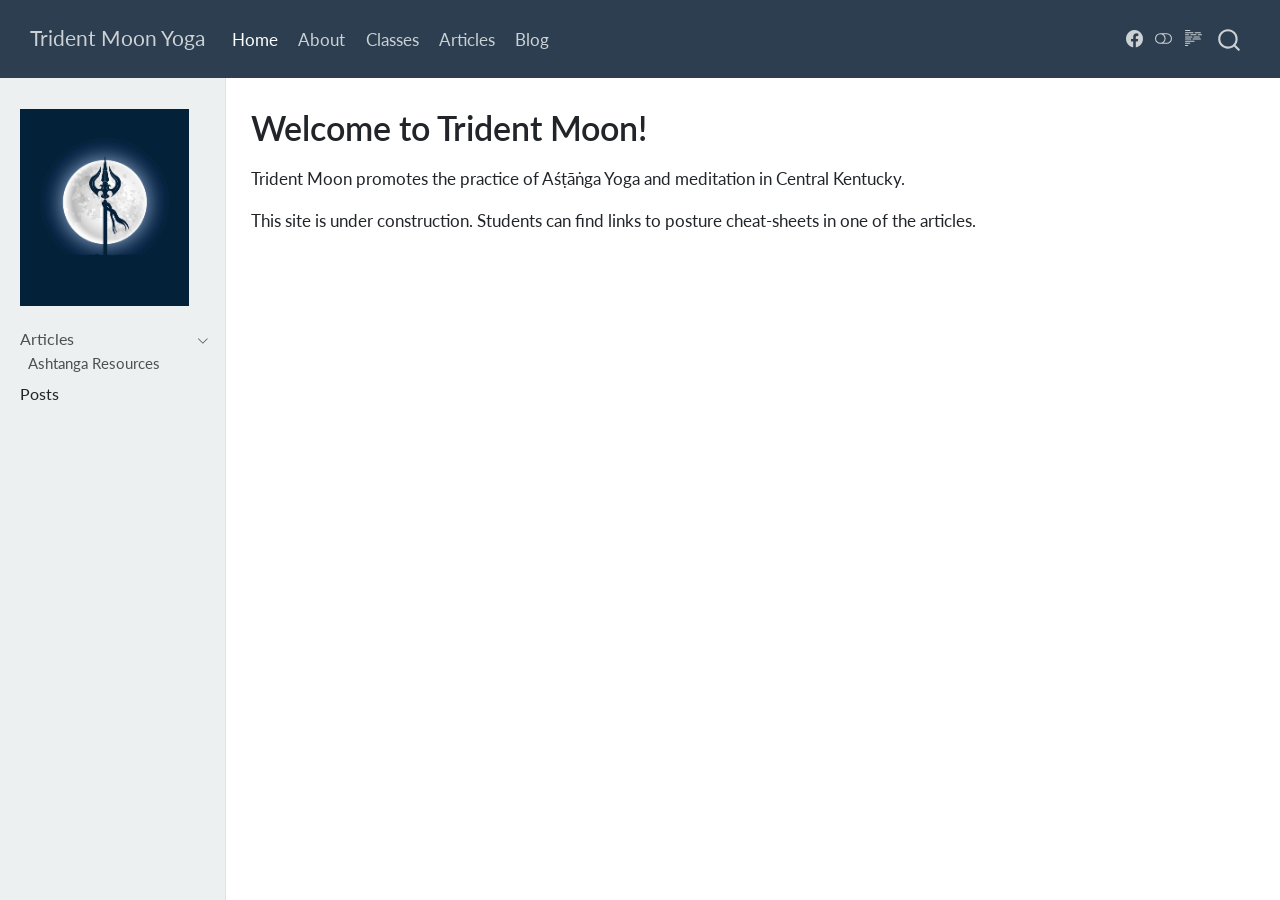
==== docs/index.html @ 767d27b4 "initial commit" ====
<!DOCTYPE html>
<html xmlns="http://www.w3.org/1999/xhtml" lang="en" xml:lang="en"><head>

<meta charset="utf-8">
<meta name="generator" content="quarto-1.4.551">

<meta name="viewport" content="width=device-width, initial-scale=1.0, user-scalable=yes">


<title>Trident Moon Yoga - Welcome to Trident Moon!</title>
<style>
code{white-space: pre-wrap;}
span.smallcaps{font-variant: small-caps;}
div.columns{display: flex; gap: min(4vw, 1.5em);}
div.column{flex: auto; overflow-x: auto;}
div.hanging-indent{margin-left: 1.5em; text-indent: -1.5em;}
ul.task-list{list-style: none;}
ul.task-list li input[type="checkbox"] {
  width: 0.8em;
  margin: 0 0.8em 0.2em -1em; /* quarto-specific, see https://github.com/quarto-dev/quarto-cli/issues/4556 */ 
  vertical-align: middle;
}
</style>


<script src="site_libs/quarto-nav/quarto-nav.js"></script>
<script src="site_libs/quarto-nav/headroom.min.js"></script>
<script src="site_libs/clipboard/clipboard.min.js"></script>
<script src="site_libs/quarto-search/autocomplete.umd.js"></script>
<script src="site_libs/quarto-search/fuse.min.js"></script>
<script src="site_libs/quarto-search/quarto-search.js"></script>
<meta name="quarto:offset" content="./">
<link href="./images/trident_favicon.jpg" rel="icon" type="image/jpeg">
<script src="site_libs/quarto-html/quarto.js"></script>
<script src="site_libs/quarto-html/popper.min.js"></script>
<script src="site_libs/quarto-html/tippy.umd.min.js"></script>
<script src="site_libs/quarto-html/anchor.min.js"></script>
<link href="site_libs/quarto-html/tippy.css" rel="stylesheet">
<link href="site_libs/quarto-html/quarto-syntax-highlighting.css" rel="stylesheet" class="quarto-color-scheme" id="quarto-text-highlighting-styles">
<link href="site_libs/quarto-html/quarto-syntax-highlighting-dark.css" rel="prefetch" class="quarto-color-scheme quarto-color-alternate" id="quarto-text-highlighting-styles">
<script src="site_libs/bootstrap/bootstrap.min.js"></script>
<link href="site_libs/bootstrap/bootstrap-icons.css" rel="stylesheet">
<link href="site_libs/bootstrap/bootstrap.min.css" rel="stylesheet" class="quarto-color-scheme" id="quarto-bootstrap" data-mode="light">
<link href="site_libs/bootstrap/bootstrap-dark.min.css" rel="prefetch" class="quarto-color-scheme quarto-color-alternate" id="quarto-bootstrap" data-mode="dark">
<script id="quarto-search-options" type="application/json">{
  "location": "navbar",
  "copy-button": false,
  "collapse-after": 3,
  "panel-placement": "end",
  "type": "overlay",
  "limit": 50,
  "keyboard-shortcut": [
    "f",
    "/",
    "s"
  ],
  "show-item-context": false,
  "language": {
    "search-no-results-text": "No results",
    "search-matching-documents-text": "matching documents",
    "search-copy-link-title": "Copy link to search",
    "search-hide-matches-text": "Hide additional matches",
    "search-more-match-text": "more match in this document",
    "search-more-matches-text": "more matches in this document",
    "search-clear-button-title": "Clear",
    "search-text-placeholder": "",
    "search-detached-cancel-button-title": "Cancel",
    "search-submit-button-title": "Submit",
    "search-label": "Search"
  }
}</script>


<link rel="stylesheet" href="styles.css">
</head>

<body class="nav-sidebar docked nav-fixed">

<div id="quarto-search-results"></div>
  <header id="quarto-header" class="headroom fixed-top">
    <nav class="navbar navbar-expand-lg " data-bs-theme="dark">
      <div class="navbar-container container-fluid">
      <div class="navbar-brand-container mx-auto">
    <a class="navbar-brand" href="./index.html">
    <span class="navbar-title">Trident Moon Yoga</span>
    </a>
  </div>
            <div id="quarto-search" class="" title="Search"></div>
          <button class="navbar-toggler" type="button" data-bs-toggle="collapse" data-bs-target="#navbarCollapse" aria-controls="navbarCollapse" aria-expanded="false" aria-label="Toggle navigation" onclick="if (window.quartoToggleHeadroom) { window.quartoToggleHeadroom(); }">
  <span class="navbar-toggler-icon"></span>
</button>
          <div class="collapse navbar-collapse" id="navbarCollapse">
            <ul class="navbar-nav navbar-nav-scroll me-auto">
  <li class="nav-item">
    <a class="nav-link active" href="./index.html" aria-current="page"> 
<span class="menu-text">Home</span></a>
  </li>  
  <li class="nav-item">
    <a class="nav-link" href="./about.html"> 
<span class="menu-text">About</span></a>
  </li>  
  <li class="nav-item">
    <a class="nav-link" href="./schedule.html"> 
<span class="menu-text">Classes</span></a>
  </li>  
  <li class="nav-item">
    <a class="nav-link" href="./articles/index.html"> 
<span class="menu-text">Articles</span></a>
  </li>  
  <li class="nav-item">
    <a class="nav-link" href="./posts/index.html"> 
<span class="menu-text">Blog</span></a>
  </li>  
</ul>
          </div> <!-- /navcollapse -->
          <div class="quarto-navbar-tools tools-wide">
    <a href="https://www.facebook.com/profile.php?id=61556987980351" title="" class="quarto-navigation-tool px-1" aria-label=""><i class="bi bi-facebook"></i></a>
  <a href="" class="quarto-color-scheme-toggle quarto-navigation-tool  px-1" onclick="window.quartoToggleColorScheme(); return false;" title="Toggle dark mode"><i class="bi"></i></a>
  <a href="" class="quarto-reader-toggle quarto-navigation-tool px-1" onclick="window.quartoToggleReader(); return false;" title="Toggle reader mode">
  <div class="quarto-reader-toggle-btn">
  <i class="bi"></i>
  </div>
</a>
</div>
      </div> <!-- /container-fluid -->
    </nav>
  <nav class="quarto-secondary-nav">
    <div class="container-fluid d-flex">
      <button type="button" class="quarto-btn-toggle btn" data-bs-toggle="collapse" data-bs-target=".quarto-sidebar-collapse-item" aria-controls="quarto-sidebar" aria-expanded="false" aria-label="Toggle sidebar navigation" onclick="if (window.quartoToggleHeadroom) { window.quartoToggleHeadroom(); }">
        <i class="bi bi-layout-text-sidebar-reverse"></i>
      </button>
        <nav class="quarto-page-breadcrumbs" aria-label="breadcrumb"><ol class="breadcrumb"><li class="breadcrumb-item">Welcome to Trident Moon!</li></ol></nav>
        <a class="flex-grow-1" role="button" data-bs-toggle="collapse" data-bs-target=".quarto-sidebar-collapse-item" aria-controls="quarto-sidebar" aria-expanded="false" aria-label="Toggle sidebar navigation" onclick="if (window.quartoToggleHeadroom) { window.quartoToggleHeadroom(); }">      
        </a>
    </div>
  </nav>
</header>
<!-- content -->
<div id="quarto-content" class="quarto-container page-columns page-rows-contents page-layout-article page-navbar">
<!-- sidebar -->
  <nav id="quarto-sidebar" class="sidebar collapse collapse-horizontal quarto-sidebar-collapse-item sidebar-navigation docked overflow-auto">
    <div class="pt-lg-2 mt-2 text-left sidebar-header">
      <a href="./index.html" class="sidebar-logo-link">
      <img src="./images/trident_logo.jpeg" alt="" class="sidebar-logo py-0 d-lg-inline d-none">
      </a>
      </div>
    <div class="sidebar-menu-container"> 
    <ul class="list-unstyled mt-1">
        <li class="sidebar-item sidebar-item-section">
      <div class="sidebar-item-container"> 
            <a href="./articles/index.html" class="sidebar-item-text sidebar-link">
 <span class="menu-text">Articles</span></a>
          <a class="sidebar-item-toggle text-start" data-bs-toggle="collapse" data-bs-target="#quarto-sidebar-section-1" aria-expanded="true" aria-label="Toggle section">
            <i class="bi bi-chevron-right ms-2"></i>
          </a> 
      </div>
      <ul id="quarto-sidebar-section-1" class="collapse list-unstyled sidebar-section depth1 show">  
          <li class="sidebar-item">
  <div class="sidebar-item-container"> 
  <a href="./articles/ashtanga-resources/index.html" class="sidebar-item-text sidebar-link">
 <span class="menu-text">Ashtanga Resources</span></a>
  </div>
</li>
      </ul>
  </li>
        <li class="sidebar-item sidebar-item-section">
      <span class="sidebar-item-text sidebar-link text-start">
 <span class="menu-text">Posts</span></span>
  </li>
    </ul>
    </div>
</nav>
<div id="quarto-sidebar-glass" class="quarto-sidebar-collapse-item" data-bs-toggle="collapse" data-bs-target=".quarto-sidebar-collapse-item"></div>
<!-- margin-sidebar -->
    <div id="quarto-margin-sidebar" class="sidebar margin-sidebar">
        
    </div>
<!-- main -->
<main class="content" id="quarto-document-content">

<header id="title-block-header" class="quarto-title-block default">
<div class="quarto-title">
<h1 class="title">Welcome to Trident Moon!</h1>
</div>



<div class="quarto-title-meta">

    
  
    
  </div>
  


</header>


<p>Trident Moon promotes the practice of Aśṭāṅga Yoga and meditation in Central Kentucky.</p>
<p>This site is under construction. Students can find links to posture cheat-sheets in one of the articles.</p>



</main> <!-- /main -->
<script id="quarto-html-after-body" type="application/javascript">
window.document.addEventListener("DOMContentLoaded", function (event) {
  const toggleBodyColorMode = (bsSheetEl) => {
    const mode = bsSheetEl.getAttribute("data-mode");
    const bodyEl = window.document.querySelector("body");
    if (mode === "dark") {
      bodyEl.classList.add("quarto-dark");
      bodyEl.classList.remove("quarto-light");
    } else {
      bodyEl.classList.add("quarto-light");
      bodyEl.classList.remove("quarto-dark");
    }
  }
  const toggleBodyColorPrimary = () => {
    const bsSheetEl = window.document.querySelector("link#quarto-bootstrap");
    if (bsSheetEl) {
      toggleBodyColorMode(bsSheetEl);
    }
  }
  toggleBodyColorPrimary();  
  const disableStylesheet = (stylesheets) => {
    for (let i=0; i < stylesheets.length; i++) {
      const stylesheet = stylesheets[i];
      stylesheet.rel = 'prefetch';
    }
  }
  const enableStylesheet = (stylesheets) => {
    for (let i=0; i < stylesheets.length; i++) {
      const stylesheet = stylesheets[i];
      stylesheet.rel = 'stylesheet';
    }
  }
  const manageTransitions = (selector, allowTransitions) => {
    const els = window.document.querySelectorAll(selector);
    for (let i=0; i < els.length; i++) {
      const el = els[i];
      if (allowTransitions) {
        el.classList.remove('notransition');
      } else {
        el.classList.add('notransition');
      }
    }
  }
  const toggleGiscusIfUsed = (isAlternate, darkModeDefault) => {
    const baseTheme = document.querySelector('#giscus-base-theme')?.value ?? 'light';
    const alternateTheme = document.querySelector('#giscus-alt-theme')?.value ?? 'dark';
    let newTheme = '';
    if(darkModeDefault) {
      newTheme = isAlternate ? baseTheme : alternateTheme;
    } else {
      newTheme = isAlternate ? alternateTheme : baseTheme;
    }
    const changeGiscusTheme = () => {
      // From: https://github.com/giscus/giscus/issues/336
      const sendMessage = (message) => {
        const iframe = document.querySelector('iframe.giscus-frame');
        if (!iframe) return;
        iframe.contentWindow.postMessage({ giscus: message }, 'https://giscus.app');
      }
      sendMessage({
        setConfig: {
          theme: newTheme
        }
      });
    }
    const isGiscussLoaded = window.document.querySelector('iframe.giscus-frame') !== null;
    if (isGiscussLoaded) {
      changeGiscusTheme();
    }
  }
  const toggleColorMode = (alternate) => {
    // Switch the stylesheets
    const alternateStylesheets = window.document.querySelectorAll('link.quarto-color-scheme.quarto-color-alternate');
    manageTransitions('#quarto-margin-sidebar .nav-link', false);
    if (alternate) {
      enableStylesheet(alternateStylesheets);
      for (const sheetNode of alternateStylesheets) {
        if (sheetNode.id === "quarto-bootstrap") {
          toggleBodyColorMode(sheetNode);
        }
      }
    } else {
      disableStylesheet(alternateStylesheets);
      toggleBodyColorPrimary();
    }
    manageTransitions('#quarto-margin-sidebar .nav-link', true);
    // Switch the toggles
    const toggles = window.document.querySelectorAll('.quarto-color-scheme-toggle');
    for (let i=0; i < toggles.length; i++) {
      const toggle = toggles[i];
      if (toggle) {
        if (alternate) {
          toggle.classList.add("alternate");     
        } else {
          toggle.classList.remove("alternate");
        }
      }
    }
    // Hack to workaround the fact that safari doesn't
    // properly recolor the scrollbar when toggling (#1455)
    if (navigator.userAgent.indexOf('Safari') > 0 && navigator.userAgent.indexOf('Chrome') == -1) {
      manageTransitions("body", false);
      window.scrollTo(0, 1);
      setTimeout(() => {
        window.scrollTo(0, 0);
        manageTransitions("body", true);
      }, 40);  
    }
  }
  const isFileUrl = () => { 
    return window.location.protocol === 'file:';
  }
  const hasAlternateSentinel = () => {  
    let styleSentinel = getColorSchemeSentinel();
    if (styleSentinel !== null) {
      return styleSentinel === "alternate";
    } else {
      return false;
    }
  }
  const setStyleSentinel = (alternate) => {
    const value = alternate ? "alternate" : "default";
    if (!isFileUrl()) {
      window.localStorage.setItem("quarto-color-scheme", value);
    } else {
      localAlternateSentinel = value;
    }
  }
  const getColorSchemeSentinel = () => {
    if (!isFileUrl()) {
      const storageValue = window.localStorage.getItem("quarto-color-scheme");
      return storageValue != null ? storageValue : localAlternateSentinel;
    } else {
      return localAlternateSentinel;
    }
  }
  const darkModeDefault = false;
  let localAlternateSentinel = darkModeDefault ? 'alternate' : 'default';
  // Dark / light mode switch
  window.quartoToggleColorScheme = () => {
    // Read the current dark / light value 
    let toAlternate = !hasAlternateSentinel();
    toggleColorMode(toAlternate);
    setStyleSentinel(toAlternate);
    toggleGiscusIfUsed(toAlternate, darkModeDefault);
  };
  // Ensure there is a toggle, if there isn't float one in the top right
  if (window.document.querySelector('.quarto-color-scheme-toggle') === null) {
    const a = window.document.createElement('a');
    a.classList.add('top-right');
    a.classList.add('quarto-color-scheme-toggle');
    a.href = "";
    a.onclick = function() { try { window.quartoToggleColorScheme(); } catch {} return false; };
    const i = window.document.createElement("i");
    i.classList.add('bi');
    a.appendChild(i);
    window.document.body.appendChild(a);
  }
  // Switch to dark mode if need be
  if (hasAlternateSentinel()) {
    toggleColorMode(true);
  } else {
    toggleColorMode(false);
  }
  const icon = "";
  const anchorJS = new window.AnchorJS();
  anchorJS.options = {
    placement: 'right',
    icon: icon
  };
  anchorJS.add('.anchored');
  const isCodeAnnotation = (el) => {
    for (const clz of el.classList) {
      if (clz.startsWith('code-annotation-')) {                     
        return true;
      }
    }
    return false;
  }
  const clipboard = new window.ClipboardJS('.code-copy-button', {
    text: function(trigger) {
      const codeEl = trigger.previousElementSibling.cloneNode(true);
      for (const childEl of codeEl.children) {
        if (isCodeAnnotation(childEl)) {
          childEl.remove();
        }
      }
      return codeEl.innerText;
    }
  });
  clipboard.on('success', function(e) {
    // button target
    const button = e.trigger;
    // don't keep focus
    button.blur();
    // flash "checked"
    button.classList.add('code-copy-button-checked');
    var currentTitle = button.getAttribute("title");
    button.setAttribute("title", "Copied!");
    let tooltip;
    if (window.bootstrap) {
      button.setAttribute("data-bs-toggle", "tooltip");
      button.setAttribute("data-bs-placement", "left");
      button.setAttribute("data-bs-title", "Copied!");
      tooltip = new bootstrap.Tooltip(button, 
        { trigger: "manual", 
          customClass: "code-copy-button-tooltip",
          offset: [0, -8]});
      tooltip.show();    
    }
    setTimeout(function() {
      if (tooltip) {
        tooltip.hide();
        button.removeAttribute("data-bs-title");
        button.removeAttribute("data-bs-toggle");
        button.removeAttribute("data-bs-placement");
      }
      button.setAttribute("title", currentTitle);
      button.classList.remove('code-copy-button-checked');
    }, 1000);
    // clear code selection
    e.clearSelection();
  });
    var localhostRegex = new RegExp(/^(?:http|https):\/\/localhost\:?[0-9]*\//);
    var mailtoRegex = new RegExp(/^mailto:/);
      var filterRegex = new RegExp("https:\/\/cab6ea50-a00e-4cb3-a31e-dc4bb3713c35\.netlify\.app\/");
    var isInternal = (href) => {
        return filterRegex.test(href) || localhostRegex.test(href) || mailtoRegex.test(href);
    }
    // Inspect non-navigation links and adorn them if external
 	var links = window.document.querySelectorAll('a[href]:not(.nav-link):not(.navbar-brand):not(.toc-action):not(.sidebar-link):not(.sidebar-item-toggle):not(.pagination-link):not(.no-external):not([aria-hidden]):not(.dropdown-item):not(.quarto-navigation-tool)');
    for (var i=0; i<links.length; i++) {
      const link = links[i];
      if (!isInternal(link.href)) {
        // undo the damage that might have been done by quarto-nav.js in the case of
        // links that we want to consider external
        if (link.dataset.originalHref !== undefined) {
          link.href = link.dataset.originalHref;
        }
      }
    }
  function tippyHover(el, contentFn, onTriggerFn, onUntriggerFn) {
    const config = {
      allowHTML: true,
      maxWidth: 500,
      delay: 100,
      arrow: false,
      appendTo: function(el) {
          return el.parentElement;
      },
      interactive: true,
      interactiveBorder: 10,
      theme: 'quarto',
      placement: 'bottom-start',
    };
    if (contentFn) {
      config.content = contentFn;
    }
    if (onTriggerFn) {
      config.onTrigger = onTriggerFn;
    }
    if (onUntriggerFn) {
      config.onUntrigger = onUntriggerFn;
    }
    window.tippy(el, config); 
  }
  const noterefs = window.document.querySelectorAll('a[role="doc-noteref"]');
  for (var i=0; i<noterefs.length; i++) {
    const ref = noterefs[i];
    tippyHover(ref, function() {
      // use id or data attribute instead here
      let href = ref.getAttribute('data-footnote-href') || ref.getAttribute('href');
      try { href = new URL(href).hash; } catch {}
      const id = href.replace(/^#\/?/, "");
      const note = window.document.getElementById(id);
      if (note) {
        return note.innerHTML;
      } else {
        return "";
      }
    });
  }
  const xrefs = window.document.querySelectorAll('a.quarto-xref');
  const processXRef = (id, note) => {
    // Strip column container classes
    const stripColumnClz = (el) => {
      el.classList.remove("page-full", "page-columns");
      if (el.children) {
        for (const child of el.children) {
          stripColumnClz(child);
        }
      }
    }
    stripColumnClz(note)
    if (id === null || id.startsWith('sec-')) {
      // Special case sections, only their first couple elements
      const container = document.createElement("div");
      if (note.children && note.children.length > 2) {
        container.appendChild(note.children[0].cloneNode(true));
        for (let i = 1; i < note.children.length; i++) {
          const child = note.children[i];
          if (child.tagName === "P" && child.innerText === "") {
            continue;
          } else {
            container.appendChild(child.cloneNode(true));
            break;
          }
        }
        if (window.Quarto?.typesetMath) {
          window.Quarto.typesetMath(container);
        }
        return container.innerHTML
      } else {
        if (window.Quarto?.typesetMath) {
          window.Quarto.typesetMath(note);
        }
        return note.innerHTML;
      }
    } else {
      // Remove any anchor links if they are present
      const anchorLink = note.querySelector('a.anchorjs-link');
      if (anchorLink) {
        anchorLink.remove();
      }
      if (window.Quarto?.typesetMath) {
        window.Quarto.typesetMath(note);
      }
      // TODO in 1.5, we should make sure this works without a callout special case
      if (note.classList.contains("callout")) {
        return note.outerHTML;
      } else {
        return note.innerHTML;
      }
    }
  }
  for (var i=0; i<xrefs.length; i++) {
    const xref = xrefs[i];
    tippyHover(xref, undefined, function(instance) {
      instance.disable();
      let url = xref.getAttribute('href');
      let hash = undefined; 
      if (url.startsWith('#')) {
        hash = url;
      } else {
        try { hash = new URL(url).hash; } catch {}
      }
      if (hash) {
        const id = hash.replace(/^#\/?/, "");
        const note = window.document.getElementById(id);
        if (note !== null) {
          try {
            const html = processXRef(id, note.cloneNode(true));
            instance.setContent(html);
          } finally {
            instance.enable();
            instance.show();
          }
        } else {
          // See if we can fetch this
          fetch(url.split('#')[0])
          .then(res => res.text())
          .then(html => {
            const parser = new DOMParser();
            const htmlDoc = parser.parseFromString(html, "text/html");
            const note = htmlDoc.getElementById(id);
            if (note !== null) {
              const html = processXRef(id, note);
              instance.setContent(html);
            } 
          }).finally(() => {
            instance.enable();
            instance.show();
          });
        }
      } else {
        // See if we can fetch a full url (with no hash to target)
        // This is a special case and we should probably do some content thinning / targeting
        fetch(url)
        .then(res => res.text())
        .then(html => {
          const parser = new DOMParser();
          const htmlDoc = parser.parseFromString(html, "text/html");
          const note = htmlDoc.querySelector('main.content');
          if (note !== null) {
            // This should only happen for chapter cross references
            // (since there is no id in the URL)
            // remove the first header
            if (note.children.length > 0 && note.children[0].tagName === "HEADER") {
              note.children[0].remove();
            }
            const html = processXRef(null, note);
            instance.setContent(html);
          } 
        }).finally(() => {
          instance.enable();
          instance.show();
        });
      }
    }, function(instance) {
    });
  }
      let selectedAnnoteEl;
      const selectorForAnnotation = ( cell, annotation) => {
        let cellAttr = 'data-code-cell="' + cell + '"';
        let lineAttr = 'data-code-annotation="' +  annotation + '"';
        const selector = 'span[' + cellAttr + '][' + lineAttr + ']';
        return selector;
      }
      const selectCodeLines = (annoteEl) => {
        const doc = window.document;
        const targetCell = annoteEl.getAttribute("data-target-cell");
        const targetAnnotation = annoteEl.getAttribute("data-target-annotation");
        const annoteSpan = window.document.querySelector(selectorForAnnotation(targetCell, targetAnnotation));
        const lines = annoteSpan.getAttribute("data-code-lines").split(",");
        const lineIds = lines.map((line) => {
          return targetCell + "-" + line;
        })
        let top = null;
        let height = null;
        let parent = null;
        if (lineIds.length > 0) {
            //compute the position of the single el (top and bottom and make a div)
            const el = window.document.getElementById(lineIds[0]);
            top = el.offsetTop;
            height = el.offsetHeight;
            parent = el.parentElement.parentElement;
          if (lineIds.length > 1) {
            const lastEl = window.document.getElementById(lineIds[lineIds.length - 1]);
            const bottom = lastEl.offsetTop + lastEl.offsetHeight;
            height = bottom - top;
          }
          if (top !== null && height !== null && parent !== null) {
            // cook up a div (if necessary) and position it 
            let div = window.document.getElementById("code-annotation-line-highlight");
            if (div === null) {
              div = window.document.createElement("div");
              div.setAttribute("id", "code-annotation-line-highlight");
              div.style.position = 'absolute';
              parent.appendChild(div);
            }
            div.style.top = top - 2 + "px";
            div.style.height = height + 4 + "px";
            div.style.left = 0;
            let gutterDiv = window.document.getElementById("code-annotation-line-highlight-gutter");
            if (gutterDiv === null) {
              gutterDiv = window.document.createElement("div");
              gutterDiv.setAttribute("id", "code-annotation-line-highlight-gutter");
              gutterDiv.style.position = 'absolute';
              const codeCell = window.document.getElementById(targetCell);
              const gutter = codeCell.querySelector('.code-annotation-gutter');
              gutter.appendChild(gutterDiv);
            }
            gutterDiv.style.top = top - 2 + "px";
            gutterDiv.style.height = height + 4 + "px";
          }
          selectedAnnoteEl = annoteEl;
        }
      };
      const unselectCodeLines = () => {
        const elementsIds = ["code-annotation-line-highlight", "code-annotation-line-highlight-gutter"];
        elementsIds.forEach((elId) => {
          const div = window.document.getElementById(elId);
          if (div) {
            div.remove();
          }
        });
        selectedAnnoteEl = undefined;
      };
        // Handle positioning of the toggle
    window.addEventListener(
      "resize",
      throttle(() => {
        elRect = undefined;
        if (selectedAnnoteEl) {
          selectCodeLines(selectedAnnoteEl);
        }
      }, 10)
    );
    function throttle(fn, ms) {
    let throttle = false;
    let timer;
      return (...args) => {
        if(!throttle) { // first call gets through
            fn.apply(this, args);
            throttle = true;
        } else { // all the others get throttled
            if(timer) clearTimeout(timer); // cancel #2
            timer = setTimeout(() => {
              fn.apply(this, args);
              timer = throttle = false;
            }, ms);
        }
      };
    }
      // Attach click handler to the DT
      const annoteDls = window.document.querySelectorAll('dt[data-target-cell]');
      for (const annoteDlNode of annoteDls) {
        annoteDlNode.addEventListener('click', (event) => {
          const clickedEl = event.target;
          if (clickedEl !== selectedAnnoteEl) {
            unselectCodeLines();
            const activeEl = window.document.querySelector('dt[data-target-cell].code-annotation-active');
            if (activeEl) {
              activeEl.classList.remove('code-annotation-active');
            }
            selectCodeLines(clickedEl);
            clickedEl.classList.add('code-annotation-active');
          } else {
            // Unselect the line
            unselectCodeLines();
            clickedEl.classList.remove('code-annotation-active');
          }
        });
      }
  const findCites = (el) => {
    const parentEl = el.parentElement;
    if (parentEl) {
      const cites = parentEl.dataset.cites;
      if (cites) {
        return {
          el,
          cites: cites.split(' ')
        };
      } else {
        return findCites(el.parentElement)
      }
    } else {
      return undefined;
    }
  };
  var bibliorefs = window.document.querySelectorAll('a[role="doc-biblioref"]');
  for (var i=0; i<bibliorefs.length; i++) {
    const ref = bibliorefs[i];
    const citeInfo = findCites(ref);
    if (citeInfo) {
      tippyHover(citeInfo.el, function() {
        var popup = window.document.createElement('div');
        citeInfo.cites.forEach(function(cite) {
          var citeDiv = window.document.createElement('div');
          citeDiv.classList.add('hanging-indent');
          citeDiv.classList.add('csl-entry');
          var biblioDiv = window.document.getElementById('ref-' + cite);
          if (biblioDiv) {
            citeDiv.innerHTML = biblioDiv.innerHTML;
          }
          popup.appendChild(citeDiv);
        });
        return popup.innerHTML;
      });
    }
  }
});
</script>
</div> <!-- /content -->




</body></html>
---- docs/site_libs/quarto-html/tippy.css ----
.tippy-box[data-animation=fade][data-state=hidden]{opacity:0}[data-tippy-root]{max-width:calc(100vw - 10px)}.tippy-box{position:relative;background-color:#333;color:#fff;border-radius:4px;font-size:14px;line-height:1.4;white-space:normal;outline:0;transition-property:transform,visibility,opacity}.tippy-box[data-placement^=top]>.tippy-arrow{bottom:0}.tippy-box[data-placement^=top]>.tippy-arrow:before{bottom:-7px;left:0;border-width:8px 8px 0;border-top-color:initial;transform-origin:center top}.tippy-box[data-placement^=bottom]>.tippy-arrow{top:0}.tippy-box[data-placement^=bottom]>.tippy-arrow:before{top:-7px;left:0;border-width:0 8px 8px;border-bottom-color:initial;transform-origin:center bottom}.tippy-box[data-placement^=left]>.tippy-arrow{right:0}.tippy-box[data-placement^=left]>.tippy-arrow:before{border-width:8px 0 8px 8px;border-left-color:initial;right:-7px;transform-origin:center left}.tippy-box[data-placement^=right]>.tippy-arrow{left:0}.tippy-box[data-placement^=right]>.tippy-arrow:before{left:-7px;border-width:8px 8px 8px 0;border-right-color:initial;transform-origin:center right}.tippy-box[data-inertia][data-state=visible]{transition-timing-function:cubic-bezier(.54,1.5,.38,1.11)}.tippy-arrow{width:16px;height:16px;color:#333}.tippy-arrow:before{content:"";position:absolute;border-color:transparent;border-style:solid}.tippy-content{position:relative;padding:5px 9px;z-index:1}
---- docs/site_libs/quarto-html/quarto-syntax-highlighting.css ----
/* quarto syntax highlight colors */
:root {
  --quarto-hl-ot-color: #003B4F;
  --quarto-hl-at-color: #657422;
  --quarto-hl-ss-color: #20794D;
  --quarto-hl-an-color: #5E5E5E;
  --quarto-hl-fu-color: #4758AB;
  --quarto-hl-st-color: #20794D;
  --quarto-hl-cf-color: #003B4F;
  --quarto-hl-op-color: #5E5E5E;
  --quarto-hl-er-color: #AD0000;
  --quarto-hl-bn-color: #AD0000;
  --quarto-hl-al-color: #AD0000;
  --quarto-hl-va-color: #111111;
  --quarto-hl-bu-color: inherit;
  --quarto-hl-ex-color: inherit;
  --quarto-hl-pp-color: #AD0000;
  --quarto-hl-in-color: #5E5E5E;
  --quarto-hl-vs-color: #20794D;
  --quarto-hl-wa-color: #5E5E5E;
  --quarto-hl-do-color: #5E5E5E;
  --quarto-hl-im-color: #00769E;
  --quarto-hl-ch-color: #20794D;
  --quarto-hl-dt-color: #AD0000;
  --quarto-hl-fl-color: #AD0000;
  --quarto-hl-co-color: #5E5E5E;
  --quarto-hl-cv-color: #5E5E5E;
  --quarto-hl-cn-color: #8f5902;
  --quarto-hl-sc-color: #5E5E5E;
  --quarto-hl-dv-color: #AD0000;
  --quarto-hl-kw-color: #003B4F;
}

/* other quarto variables */
:root {
  --quarto-font-monospace: SFMono-Regular, Menlo, Monaco, Consolas, "Liberation Mono", "Courier New", monospace;
}

pre > code.sourceCode > span {
  color: #003B4F;
}

code span {
  color: #003B4F;
}

code.sourceCode > span {
  color: #003B4F;
}

div.sourceCode,
div.sourceCode pre.sourceCode {
  color: #003B4F;
}

code span.ot {
  color: #003B4F;
  font-style: inherit;
}

code span.at {
  color: #657422;
  font-style: inherit;
}

code span.ss {
  color: #20794D;
  font-style: inherit;
}

code span.an {
  color: #5E5E5E;
  font-style: inherit;
}

code span.fu {
  color: #4758AB;
  font-style: inherit;
}

code span.st {
  color: #20794D;
  font-style: inherit;
}

code span.cf {
  color: #003B4F;
  font-style: inherit;
}

code span.op {
  color: #5E5E5E;
  font-style: inherit;
}

code span.er {
  color: #AD0000;
  font-style: inherit;
}

code span.bn {
  color: #AD0000;
  font-style: inherit;
}

code span.al {
  color: #AD0000;
  font-style: inherit;
}

code span.va {
  color: #111111;
  font-style: inherit;
}

code span.bu {
  font-style: inherit;
}

code span.ex {
  font-style: inherit;
}

code span.pp {
  color: #AD0000;
  font-style: inherit;
}

code span.in {
  color: #5E5E5E;
  font-style: inherit;
}

code span.vs {
  color: #20794D;
  font-style: inherit;
}

code span.wa {
  color: #5E5E5E;
  font-style: italic;
}

code span.do {
  color: #5E5E5E;
  font-style: italic;
}

code span.im {
  color: #00769E;
  font-style: inherit;
}

code span.ch {
  color: #20794D;
  font-style: inherit;
}

code span.dt {
  color: #AD0000;
  font-style: inherit;
}

code span.fl {
  color: #AD0000;
  font-style: inherit;
}

code span.co {
  color: #5E5E5E;
  font-style: inherit;
}

code span.cv {
  color: #5E5E5E;
  font-style: italic;
}

code span.cn {
  color: #8f5902;
  font-style: inherit;
}

code span.sc {
  color: #5E5E5E;
  font-style: inherit;
}

code span.dv {
  color: #AD0000;
  font-style: inherit;
}

code span.kw {
  color: #003B4F;
  font-style: inherit;
}

.prevent-inlining {
  content: "</";
}

/*# sourceMappingURL=debc5d5d77c3f9108843748ff7464032.css.map */
---- docs/site_libs/quarto-html/quarto-syntax-highlighting-dark.css ----
/* quarto syntax highlight colors */
:root {
  --quarto-hl-al-color: #f07178;
  --quarto-hl-an-color: #d4d0ab;
  --quarto-hl-at-color: #00e0e0;
  --quarto-hl-bn-color: #d4d0ab;
  --quarto-hl-bu-color: #abe338;
  --quarto-hl-ch-color: #abe338;
  --quarto-hl-co-color: #f8f8f2;
  --quarto-hl-cv-color: #ffd700;
  --quarto-hl-cn-color: #ffd700;
  --quarto-hl-cf-color: #ffa07a;
  --quarto-hl-dt-color: #ffa07a;
  --quarto-hl-dv-color: #d4d0ab;
  --quarto-hl-do-color: #f8f8f2;
  --quarto-hl-er-color: #f07178;
  --quarto-hl-ex-color: #00e0e0;
  --quarto-hl-fl-color: #d4d0ab;
  --quarto-hl-fu-color: #ffa07a;
  --quarto-hl-im-color: #abe338;
  --quarto-hl-in-color: #d4d0ab;
  --quarto-hl-kw-color: #ffa07a;
  --quarto-hl-op-color: #ffa07a;
  --quarto-hl-ot-color: #00e0e0;
  --quarto-hl-pp-color: #dcc6e0;
  --quarto-hl-re-color: #00e0e0;
  --quarto-hl-sc-color: #abe338;
  --quarto-hl-ss-color: #abe338;
  --quarto-hl-st-color: #abe338;
  --quarto-hl-va-color: #00e0e0;
  --quarto-hl-vs-color: #abe338;
  --quarto-hl-wa-color: #dcc6e0;
}

/* other quarto variables */
:root {
  --quarto-font-monospace: SFMono-Regular, Menlo, Monaco, Consolas, "Liberation Mono", "Courier New", monospace;
}

code span.al {
  background-color: #2a0f15;
  font-weight: bold;
  color: #f07178;
}

code span.an {
  color: #d4d0ab;
}

code span.at {
  color: #00e0e0;
}

code span.bn {
  color: #d4d0ab;
}

code span.bu {
  color: #abe338;
}

code span.ch {
  color: #abe338;
}

code span.co {
  font-style: italic;
  color: #f8f8f2;
}

code span.cv {
  color: #ffd700;
}

code span.cn {
  color: #ffd700;
}

code span.cf {
  font-weight: bold;
  color: #ffa07a;
}

code span.dt {
  color: #ffa07a;
}

code span.dv {
  color: #d4d0ab;
}

code span.do {
  color: #f8f8f2;
}

code span.er {
  color: #f07178;
  text-decoration: underline;
}

code span.ex {
  font-weight: bold;
  color: #00e0e0;
}

code span.fl {
  color: #d4d0ab;
}

code span.fu {
  color: #ffa07a;
}

code span.im {
  color: #abe338;
}

code span.in {
  color: #d4d0ab;
}

code span.kw {
  font-weight: bold;
  color: #ffa07a;
}

pre > code.sourceCode > span {
  color: #f8f8f2;
}

code span {
  color: #f8f8f2;
}

code.sourceCode > span {
  color: #f8f8f2;
}

div.sourceCode,
div.sourceCode pre.sourceCode {
  color: #f8f8f2;
}

code span.op {
  color: #ffa07a;
}

code span.ot {
  color: #00e0e0;
}

code span.pp {
  color: #dcc6e0;
}

code span.re {
  background-color: #f8f8f2;
  color: #00e0e0;
}

code span.sc {
  color: #abe338;
}

code span.ss {
  color: #abe338;
}

code span.st {
  color: #abe338;
}

code span.va {
  color: #00e0e0;
}

code span.vs {
  color: #abe338;
}

code span.wa {
  color: #dcc6e0;
}

.prevent-inlining {
  content: "</";
}

/*# sourceMappingURL=935a306eefa94366c21e1a970dddb765.css.map */
---- docs/styles.css ----
/* css styles */
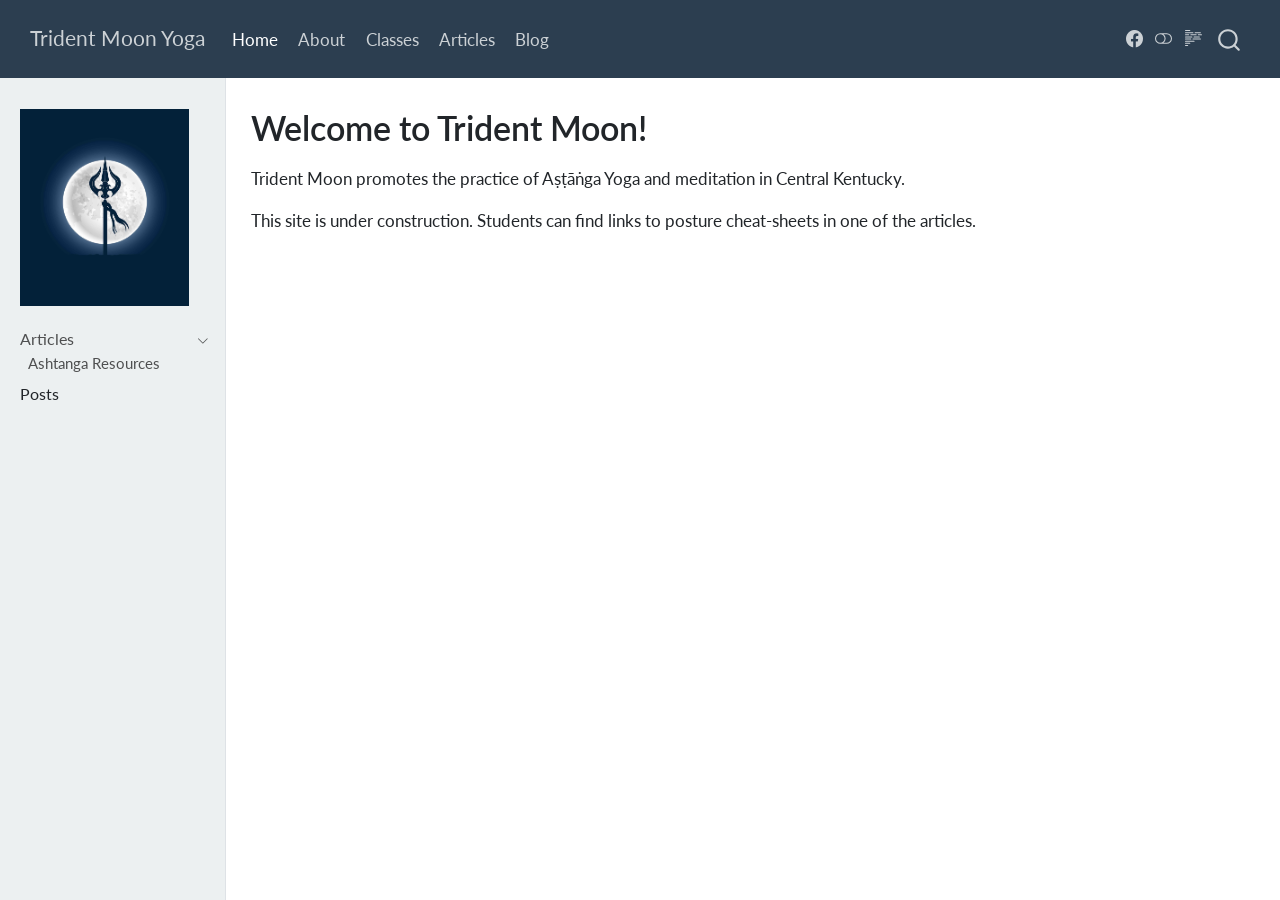
==== commit 7003336c: "edit" ====
--- a/docs/index.html
+++ b/docs/index.html
@@ -197,7 +197,7 @@
 </header>
 
 
-<p>Trident Moon promotes the practice of Aśṭāṅga Yoga and meditation in Central Kentucky.</p>
+<p>Trident Moon promotes the practice of Aṣṭāṅga Yoga and meditation in Central Kentucky.</p>
 <p>This site is under construction. Students can find links to posture cheat-sheets in one of the articles.</p>
 
 
@@ -428,7 +428,7 @@
   });
     var localhostRegex = new RegExp(/^(?:http|https):\/\/localhost\:?[0-9]*\//);
     var mailtoRegex = new RegExp(/^mailto:/);
-      var filterRegex = new RegExp("https:\/\/cab6ea50-a00e-4cb3-a31e-dc4bb3713c35\.netlify\.app\/");
+      var filterRegex = new RegExp('/' + window.location.host + '/');
     var isInternal = (href) => {
         return filterRegex.test(href) || localhostRegex.test(href) || mailtoRegex.test(href);
     }
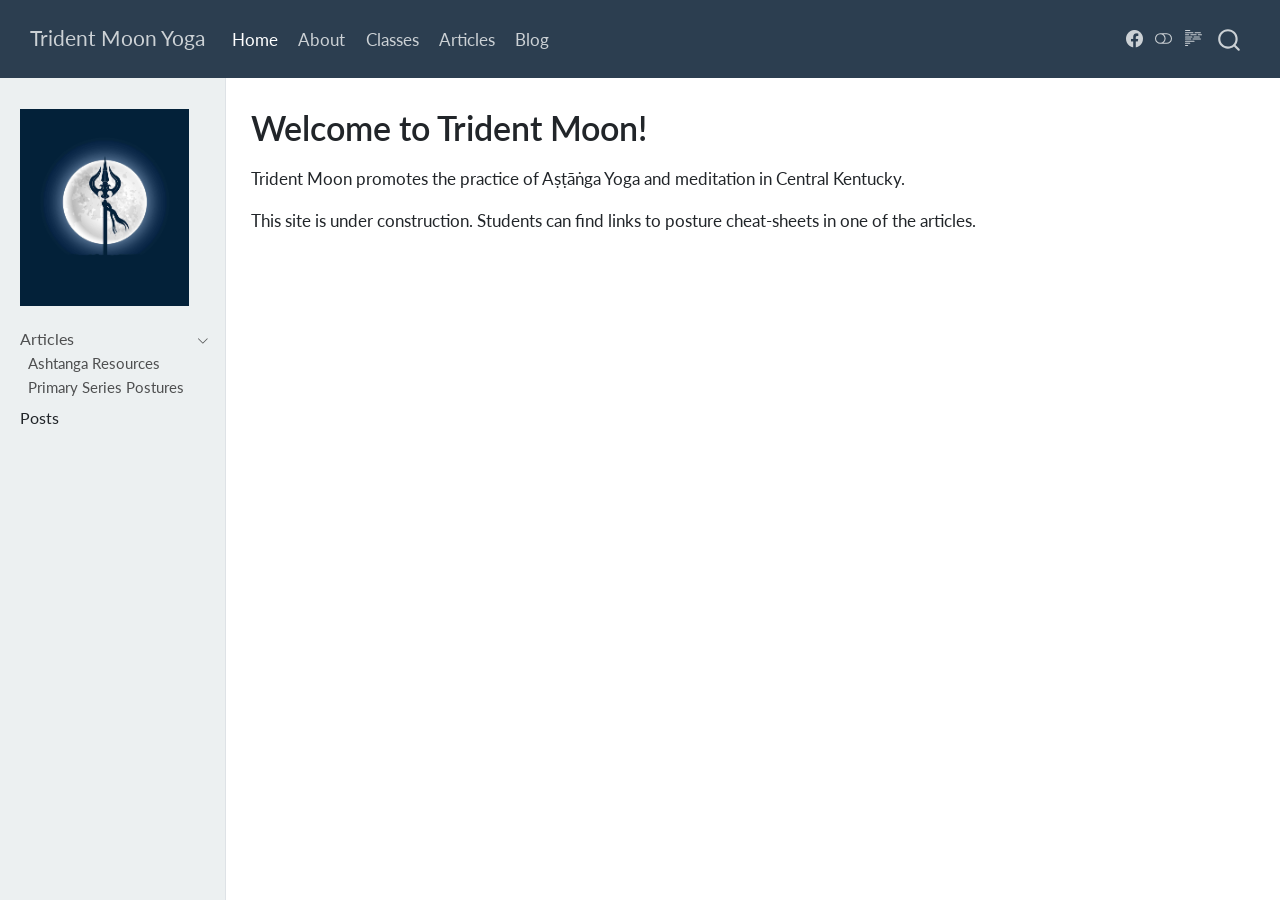
==== commit 7411bd9f: "revise sidebar" ====
--- a/docs/index.html
+++ b/docs/index.html
@@ -161,6 +161,12 @@
  <span class="menu-text">Ashtanga Resources</span></a>
   </div>
 </li>
+          <li class="sidebar-item">
+  <div class="sidebar-item-container"> 
+  <a href="./articles/primary-series-postures/index.html" class="sidebar-item-text sidebar-link">
+ <span class="menu-text">Primary Series Postures</span></a>
+  </div>
+</li>
       </ul>
   </li>
         <li class="sidebar-item sidebar-item-section">
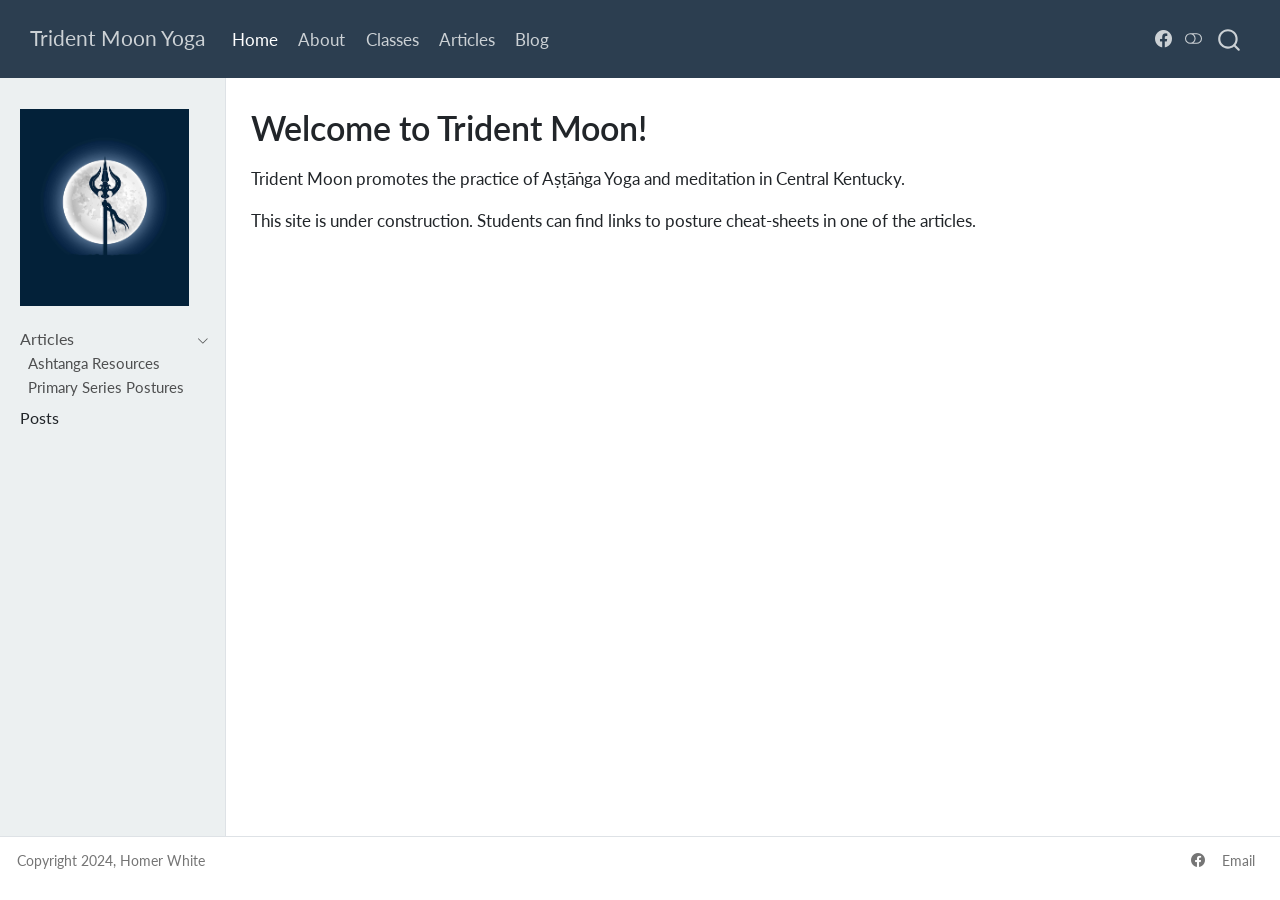
==== commit 34b26ef1: "write about page, add footer" ====
--- a/docs/index.html
+++ b/docs/index.html
@@ -6,6 +6,7 @@
 
 <meta name="viewport" content="width=device-width, initial-scale=1.0, user-scalable=yes">
 
+<meta name="description" content="<p>Ashtanga Yoga in Central Kentucky. Information on classes, articles about Ashtanga, Sanskrit, Tantra and related topics. Resources for students.</p>">
 
 <title>Trident Moon Yoga - Welcome to Trident Moon!</title>
 <style>
@@ -113,14 +114,9 @@
   </li>  
 </ul>
           </div> <!-- /navcollapse -->
-          <div class="quarto-navbar-tools tools-wide">
+          <div class="quarto-navbar-tools">
     <a href="https://www.facebook.com/profile.php?id=61556987980351" title="" class="quarto-navigation-tool px-1" aria-label=""><i class="bi bi-facebook"></i></a>
   <a href="" class="quarto-color-scheme-toggle quarto-navigation-tool  px-1" onclick="window.quartoToggleColorScheme(); return false;" title="Toggle dark mode"><i class="bi"></i></a>
-  <a href="" class="quarto-reader-toggle quarto-navigation-tool px-1" onclick="window.quartoToggleReader(); return false;" title="Toggle reader mode">
-  <div class="quarto-reader-toggle-btn">
-  <i class="bi"></i>
-  </div>
-</a>
 </div>
       </div> <!-- /container-fluid -->
     </nav>
@@ -763,6 +759,31 @@
 });
 </script>
 </div> <!-- /content -->
+<footer class="footer">
+  <div class="nav-footer">
+    <div class="nav-footer-left">
+<p>Copyright 2024, Homer White</p>
+</div>   
+    <div class="nav-footer-center">
+      &nbsp;
+    </div>
+    <div class="nav-footer-right">
+      <ul class="footer-items list-unstyled">
+    <li class="nav-item compact">
+    <a class="nav-link" href="https://www.facebook.com/profile.php?id=61556987980351">
+      <i class="bi bi-facebook" role="img">
+</i> 
+    </a>
+  </li>  
+    <li class="nav-item">
+    <a class="nav-link" href="mailto:homerhanumat@gmail.com">
+<p>Email</p>
+</a>
+  </li>  
+</ul>
+    </div>
+  </div>
+</footer>
 
 
 
